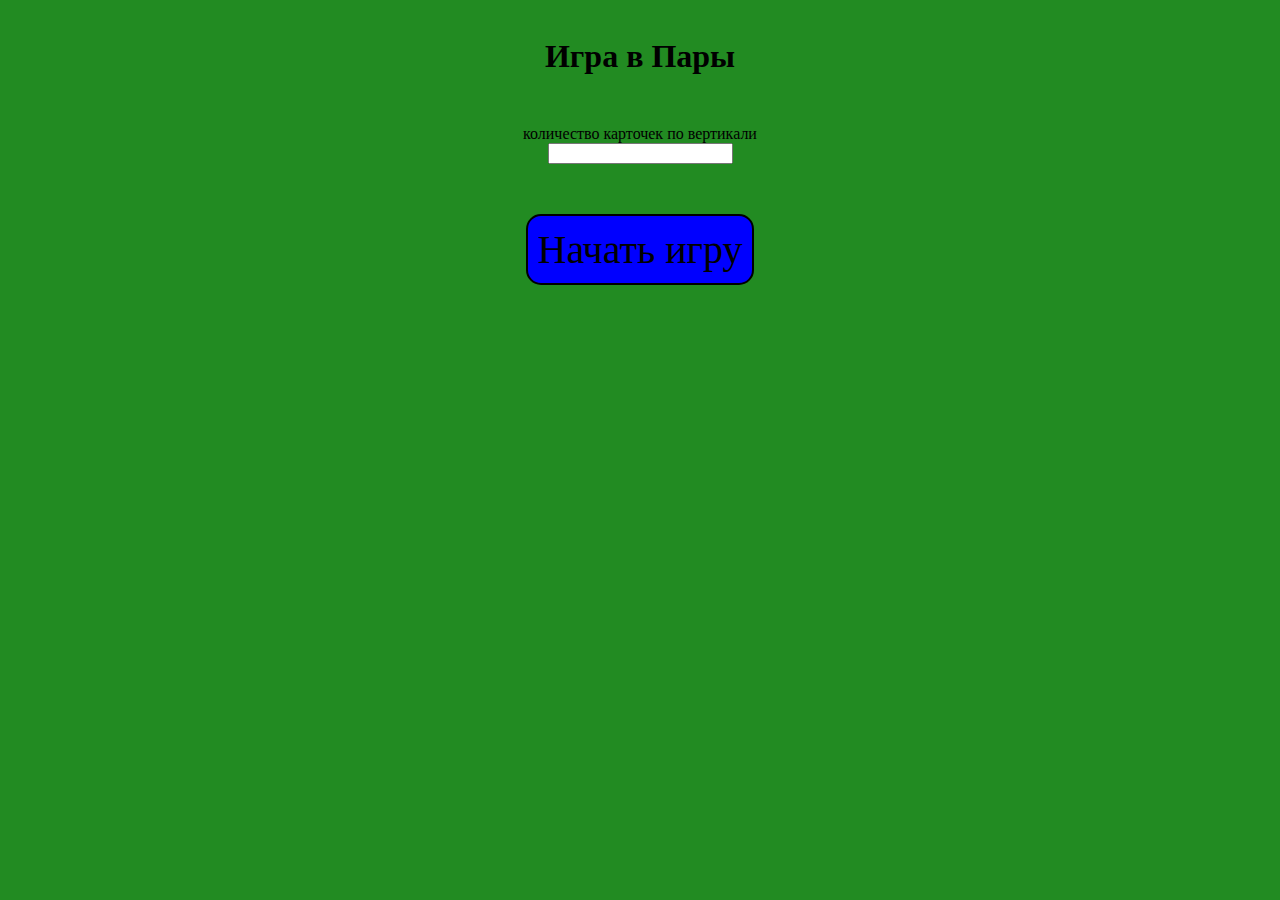
==== GitHub/JS/couples play/index.html @ 66e61ecd "Add files via upload" ====
<!DOCTYPE html>
<html lang="ru">
<head>
  <meta charset="UTF-8">
  <meta http-equiv="X-UA-Compatible" content="IE=edge">
  <meta name="viewport" content="width=device-width, initial-scale=1.0">
  <link rel="stylesheet" href="style.css">
  <script defer src="script.js"></script>
  <title>Document</title>
</head>
<body>


  <form class="form">
    <h1>Игра в Пары</h1>
    <p>количество карточек по вертикали</p>
    <input class="input" type="text">
    <a class="btn__start">Начать игру</a>
  </form>
  <div class="container"></div>


</body>
</html>
---- GitHub/JS/couples play/style.css ----
* {
  box-sizing: border-box;
  text-decoration: none;
}

body {
  display: flex;
  flex-direction: column;
  background-color: forestgreen;
}

.container {
  display: flex;
  flex-wrap: wrap;
  margin: 0 auto;
  padding: 30px;
  max-width: 590px;
}

.card {
  flex: 1 0 15%;
  margin: 15px;
  padding-top: 15px;
  width: 100px;
  height: 100px;
  height: 100px;
  border: 2px solid black;
  border-radius: 20px;
  font-size: 0;
  color: black;
  background-color: yellow;
  text-align: center;
}

.show {
  font-size: 40px;
  pointer-events: none;
}

.active {
  font-size: 40px;
}

.game__over {
  margin: 0 auto;
  margin-top: 25px;
  padding: 10px;
  border-radius: 20px;
  border: 2px solid black;
  font-size: 40px;
  background-color: blueviolet;
  cursor: pointer;
}

h1,p {
  margin: 0 auto;
}

h1 {
  margin-bottom: 50px;
}

.form {
  display: flex;
  flex-direction: column;
  padding: 30px;
}

.input {
  margin: 0 auto;
  margin-bottom: 50px;
}

.btn__start {
  margin: 0 auto;
  padding: 10px;
  border: 2px solid black;
  border-radius: 15px;
  font-size: 40px;
  color: black;
  background-color: blue;
  cursor: pointer;
}

.hidden {
  display: none;
}
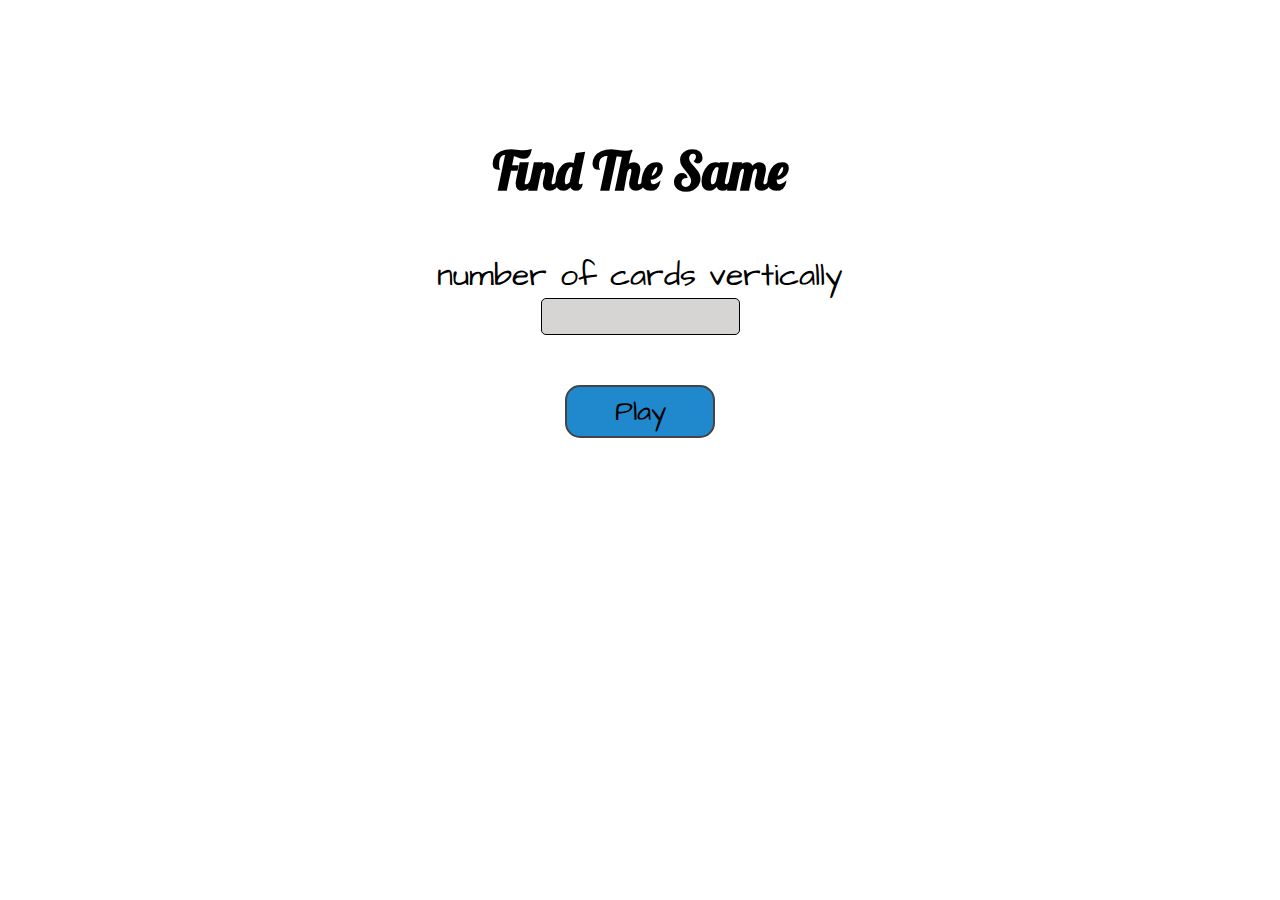
==== commit f40a64a7: "Add files via upload" ====
--- a/GitHub/JS/couples play/index.html
+++ b/GitHub/JS/couples play/index.html
@@ -1,24 +1,36 @@
 <!DOCTYPE html>
 <html lang="ru">
+
 <head>
   <meta charset="UTF-8">
   <meta http-equiv="X-UA-Compatible" content="IE=edge">
   <meta name="viewport" content="width=device-width, initial-scale=1.0">
+  <link rel="preconnect" href="https://fonts.googleapis.com">
+  <link rel="preconnect" href="https://fonts.gstatic.com" crossorigin>
+  <link href="https://fonts.googleapis.com/css2?family=Architects+Daughter&family=Lobster&display=swap" rel="stylesheet">
   <link rel="stylesheet" href="style.css">
   <script defer src="script.js"></script>
   <title>Document</title>
 </head>
+
 <body>
 
 
   <form class="form">
-    <h1>Игра в Пары</h1>
-    <p>количество карточек по вертикали</p>
+    <h1 class="title">Find The Same</h1>
+    <p class="text">number of cards vertically</p>
     <input class="input" type="text">
-    <a class="btn__start">Начать игру</a>
+    <a class="btn__start">Play</a>
   </form>
-  <div class="container"></div>
+  <div class="container hidden"></div>
+  <div class="score hidden">
+    <h2 class="score__title">Game Score</h2>
+    <p class="score__timer">timer:</p>
+    <p class="score__level">level:</p>
+    <p class="score__points">score:</p>
+  </div>
 
 
 </body>
-</html>
+
+</html>--- a/GitHub/JS/couples play/style.css
+++ b/GitHub/JS/couples play/style.css
@@ -6,15 +6,34 @@
 body {
   display: flex;
   flex-direction: column;
-  background-color: forestgreen;
+  padding: 100px;
+  background-image: url(../image/57.jpg);
+}
+
+.title {
+  font-family: 'Lobster', cursive;
+  font-size: 52px;
+}
+
+.text {
+  font-family: 'Architects Daughter', cursive;
+  font-size: 32px;
 }
 
 .container {
+  position: absolute;
+  top: 10%;
+  left: 0;
+  right: 0;
   display: flex;
   flex-wrap: wrap;
   margin: 0 auto;
   padding: 30px;
   max-width: 590px;
+  border: 2px solid #333;
+  border-radius: 10px;
+  background: linear-gradient(45deg, rgb(147, 87, 245), rgb(9, 234, 212) 65%);
+  box-shadow: 8px 8px 8px 0 rgba(34, 60, 80, .7);
 }
 
 .card {
@@ -23,22 +42,23 @@
   padding-top: 15px;
   width: 100px;
   height: 100px;
-  height: 100px;
-  border: 2px solid black;
+  border: 2px solid #eee;
   border-radius: 20px;
   font-size: 0;
-  color: black;
-  background-color: yellow;
+  color: #fff;
+  background-color: #554a4a;
   text-align: center;
+  cursor: pointer;
 }
 
 .show {
-  font-size: 40px;
+  font-size: 57px;
   pointer-events: none;
 }
 
 .active {
-  font-size: 40px;
+  font-size: 57px;
+  animation: .4s open-card;
 }
 
 .game__over {
@@ -47,8 +67,9 @@
   padding: 10px;
   border-radius: 20px;
   border: 2px solid black;
+  font-family: 'Architects Daughter', cursive;
   font-size: 40px;
-  background-color: blueviolet;
+  background-color: #b871cc;
   cursor: pointer;
 }
 
@@ -69,19 +90,64 @@
 .input {
   margin: 0 auto;
   margin-bottom: 50px;
+  padding: 10px;
+  border: 1px solid #000;
+  border-radius: 5px;
+  background-color: #d7d5d3;
 }
 
 .btn__start {
+  width: 150px;
   margin: 0 auto;
-  padding: 10px;
-  border: 2px solid black;
+  padding: 5px;
+  border: 2px solid #444;
   border-radius: 15px;
-  font-size: 40px;
+  font-family: 'Architects Daughter', cursive;
+  font-size: 28px;
   color: black;
-  background-color: blue;
+  background-color: #2088cc;
+  text-align: center;
   cursor: pointer;
+}
+
+.score {
+  position: absolute;
+  top: 10%;
+  right: 5%;
+  width: 250px;
+  padding: 30px;
+  border: 2px solid #333;
+  border-radius: 10px;
+  background: linear-gradient(45deg, #ad2d2d, #0000ff);
+}
+
+.score__title {
+  font-family: 'Lobster', cursive;
+  font-size: 36px;
+}
+
+.score__timer,
+.score__level,
+.score__points {
+  margin-bottom: 10px;
+  font-family: 'Architects Daughter', cursive;
+  font-size: 26px;
+  font-weight: 500;
+  color: #fff;
 }
 
 .hidden {
   display: none;
 }
+
+@keyframes click-card {
+  0% {
+    transform: scale(1);
+  }
+  50% {
+    transform: scale(0.8);
+  }
+  100% {
+    transform: scale(1);
+  }
+}
